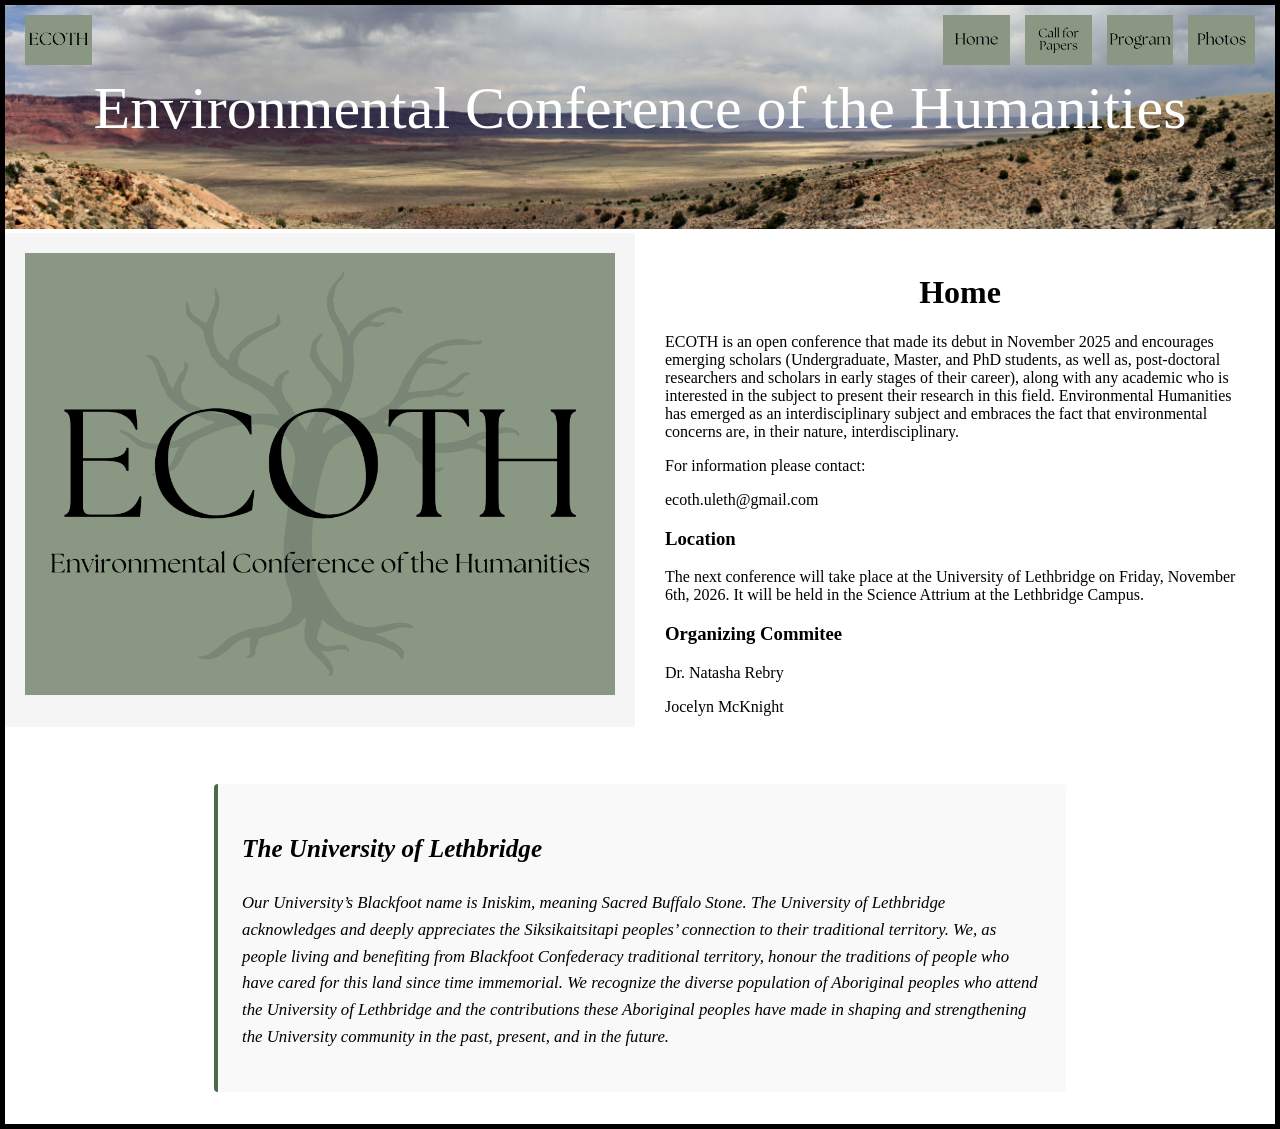
==== index.html @ f6455074 "Add ECOTH 2026 site, with About and Tips moved to the ECOTH hub Co-Authored-By: Claude Opus 5.5 <nor" ====
<!DOCTYPE html>
<html lang="en">
<head>
    <meta charset="UTF-8">
    <meta name="viewport" content="width=device-width, initial-scale=1.0">
    <title>Environmental Conference of the Humanities</title>
    <link rel="stylesheet" href="style_sheet.css">
    <link rel="icon" type="image/x-icon" href="img/tree.ico">
</head>
<body>

<header class="header">
  <!-- Header Image -->
  <div class="header-image-wrapper">
    <img src="img/head_short.png" alt="Header Image" class="header-image">
  </div>

  <!-- Navigation Bar -->
  <nav class="navbar">
    <a href="/" class="logo">
      <img src="img/ecoth_simple.png" alt="Logo">
    </a>

    <!-- MOBILE-ONLY HAMBURGER (CSS-only) -->
    <input type="checkbox" id="menu-toggle" class="menu-toggle">
    <label for="menu-toggle" class="hamburger-icon" aria-label="Toggle navigation" aria-controls="mobile-menu">☰</label>

    <!-- Use a DIV (not a nested <nav>) to avoid UA styles on desktop -->
    <div class="hamburger-menu" id="mobile-menu" aria-label="Mobile">
      <a href="/">ECOTH Hub</a>
      <a href="index.html">Home</a>
      <a href="papers.html">Papers</a>
      <a href="program.html">Program</a>
      <a href="photos.html">Photos</a>
    </div>

    <!-- Desktop image buttons -->
    <div class="nav-buttons">
      <a href="index.html"><img src="img/home.png" alt="Home Button"></a>
      <a href="papers.html"><img src="img/papers.png" alt="Papers Button"></a>
      <a href="program.html"><img src="img/program.png" alt="Program Button"></a>
      <a href="photos.html"><img src="img/photos.png" alt="Photos Button"></a>
    </div>
  </nav>

  <p class="header-text">Environmental Conference of the Humanities</p>
</header>


    <!-- Main Container for Left and Right Columns -->
    <div class="container">
        <!-- Left Column -->
        <div class="left">
            <img src="img/ecoth_logo.png" alt="Project Image">
            <p></p>
        </div>

        <!-- Right Column -->
        <div class="right">
            <!-- Project Information Section -->
            <div class="info">
                <h1>Home</h1>
<p>ECOTH is an open conference that made its debut in November 2025 and encourages emerging scholars (Undergraduate, Master, and PhD students, as well as, post-doctoral researchers and scholars in early stages of their career), along with any academic who is interested in the subject to present their research in this field. Environmental Humanities has emerged as an interdisciplinary subject and embraces the fact that environmental concerns are, in their nature, interdisciplinary.</p>

<p>For information please contact:</p>

<p><stronge>ecoth.uleth@gmail.com</stronge></p>
      
    <h3>Location</h3>
<p>The next conference will take place at the University of Lethbridge on Friday, November 6th, 2026. It will be held in the Science Attrium at the Lethbridge Campus.</p>

    <h3>Organizing Commitee</h3>          
<p>Dr. Natasha Rebry<br>
<p>Jocelyn McKnight</p> 

            </div>
            </div>  
        </div>

<div class="land-acknowledgement">
  <h2>The University of Lethbridge</h2>
  <p>
    Our University’s Blackfoot name is Iniskim, meaning Sacred Buffalo Stone. 
    The University of Lethbridge acknowledges and deeply appreciates the Siksikaitsitapi peoples’ connection 
    to their traditional territory. We, as people living and benefiting from Blackfoot Confederacy traditional territory, 
    honour the traditions of people who have cared for this land since time immemorial. We recognize the diverse 
    population of Aboriginal peoples who attend the University of Lethbridge and the contributions these Aboriginal 
    peoples have made in shaping and strengthening the University community in the past, present, and in the future.
  </p>
</div>

    
    </div>
</body>
</html>
---- style_sheet.css ----
/* =========================================
   GLOBAL STYLES
   ========================================= */
body {
  font-family: 'Times New Roman', serif;
  border: 5px solid black;
  margin: 0;
  padding: 0;
  box-sizing: border-box;
}

h1 {
  text-align: center;
}

/* ===== Layout container ===== */
.container {
  display: flex;
  flex-direction: row;
  gap: 10px;
  max-width: 100%;
  align-items: flex-start;
}

/* ===== Left Column ===== */
.left {
  flex: 1;
  max-width: 50%;
  display: flex;
  flex-direction: column;
  align-items: flex-start;
  justify-content: flex-start;
  background-color: #f5f5f5;
  padding: 20px 20px 0 20px;
  box-sizing: border-box;
  min-height: 400px;
}

.left img {
  width: 100%;
  height: auto;
  margin-top: 0;
}

/* ===== Right Column ===== */
.right {
  flex: 1;
  max-width: 50%;
  display: flex;
  flex-direction: column;
  align-items: flex-start;
  justify-content: flex-start;
  padding: 20px;
  box-sizing: border-box;
}

.right img {
  width: 100%;
  height: auto;
  margin-top: 0;
}

/* ===== Download Button ===== */
.download-button {
  display: inline-block;
  text-decoration: none;
  border: none;
  outline: none;
  cursor: pointer;
}

.download-button img {
  width: 15px;
  height: auto;
  transition: transform 0.2s ease-in-out;
}

.download-button img:hover {
  transform: scale(1.1);
}

.download-button img:active {
  transform: scale(0.95);
}

/* ===== Header ===== */
.header {
  position: relative;
  width: 100%;
  height: auto;
  text-align: center;
}

.header-image-wrapper {
  position: relative;
}

.header-image {
  width: 100%;
  height: auto;
}

/* ===== Navbar ===== */
.navbar {
  position: absolute;
  top: 0;
  left: 0;
  width: 100%;               /* ✅ always full width */
  box-sizing: border-box;    /* keep padding inside the 100% */
  display: flex;
  justify-content: space-between;
  align-items: center;
  padding: 10px 20px;
  z-index: 10;
}

.logo img {
  height: 50px;
  cursor: pointer;
}

/* ===== Desktop Navigation Buttons ===== */
.nav-buttons {
  display: flex;
  gap: 15px;
}

.nav-buttons a img {
  height: 50px;
  width: auto;
  cursor: pointer;
  transition: transform 0.2s ease-in-out, opacity 0.2s ease-in-out;
}

.nav-buttons a img:hover {
  transform: scale(1.1);
  opacity: 0.9;
}

.header-text {
  position: absolute;
  bottom: 20px;
  left: 50%;
  transform: translateX(-50%);
  color: white;
  padding: 10px 20px;
  border-radius: 5px;
  z-index: 2000;       /* keep above navbar */
  text-align: center;
  font-family: 'Times New Roman', serif;
  font-size: 60px;
  white-space: nowrap;
  pointer-events: none; /* so clicks pass through */
}

/* ===== Land Acknowledgement Block ===== */
.land-acknowledgement {
  max-width: 800px;
  margin: 2rem auto;
  padding: 1.5rem;
  line-height: 1.6;
  font-size: 1.05rem;
  font-style: italic;
  background-color: #f9f9f9;
  border-left: 4px solid #4a6b4a;
  border-radius: 4px;
}

/* =========================================
   RESPONSIVE LAYOUT ONLY (not nav)
   ========================================= */
@media (max-width: 768px) {
  .container {
    flex-direction: column-reverse; /* puts RIGHT column on TOP */
  }

  .left,
  .right {
    max-width: 100%;
    width: 100%;
    height: auto;
  }

  /* keep navbar positioned properly on phones */
  .navbar { padding: 10px 12px; }
}

/* =========================================
   HAMBURGER NAV SYSTEM (FINAL, WORKING)
   ========================================= */

/* Base: hide hamburger UI everywhere until mobile enables it */
.navbar .menu-toggle,
.navbar .hamburger-icon,
.navbar .hamburger-menu {
  display: none !important;
  visibility: hidden !important;
  pointer-events: none !important;
}

/* Desktop (>=769px): image buttons stay visible */
@media (min-width: 769px) {
  .navbar .nav-buttons { display: flex !important; }
}

/* Mobile (<=768px): show hamburger, hide image buttons */
@media (max-width: 768px) {

  /* hide desktop image buttons */
  .navbar .nav-buttons { display: none !important; }

  /* hide the checkbox itself */
  .navbar .menu-toggle {
    display: none !important;
    visibility: hidden !important;
  }

  /* show hamburger icon (right side) */
  .navbar .hamburger-icon {
    display: block !important;
    visibility: visible !important;
    pointer-events: auto !important;

    font-size: 32px;
    color: #fff;
    background: rgba(0,0,0,0.6);
    padding: 0.5rem 0.7rem;
    border-radius: 8px;
    position: absolute;
    top: 10px;
    right: 12px;
    z-index: 1001;
    line-height: 1;
    cursor: pointer;
  }

  /* dropdown menu (hidden until opened) */
  .navbar .hamburger-menu {
    display: none !important;
    visibility: visible !important;
    pointer-events: auto !important;

    position: absolute;
    top: 100%;
    left: 0;
    right: 0;
    width: 100%;
    background: rgba(0,0,0,0.75);
    backdrop-filter: blur(4px);
    padding: 12px;
    z-index: 1000;
    box-sizing: border-box;
  }

  /* reveal menu when checkbox is checked */
  .navbar .menu-toggle:checked + .hamburger-icon + .hamburger-menu {
    display: block !important;
  }

  .navbar .hamburger-menu a {
    display: block;
    color: #fff;
    text-decoration: none;
    padding: 0.7rem 1rem;
    margin-bottom: 0.6rem;
    border: 1px solid #fff;
    border-radius: 6px;
    background: #000;
    font-family: 'Times New Roman', serif;
    font-size: 1rem;
  }

  .navbar .hamburger-menu a:hover {
    background: #fff;
    color: #000;
  }

 .header { min-height: 260px; }

  .header .header-text {
    z-index: 2000;          /* stay above nav */
    top: 64px;              /* push it down below the hamburger */
    bottom: auto;           /* stop anchoring to the bottom */
    left: 50%;
    transform: translateX(-50%);
    font-size: clamp(22px, 6.5vw, 36px);
    line-height: 1.1;
    padding: 0 12px;
    white-space: normal;    /* allow wrapping */
    text-align: center;
  }
}

/* Mobile: stretch the header photo to the header height so the
   white title sits on the image instead of a blank white band */
@media (max-width: 768px) {
  .header-image {
    display: block;
    height: 260px;
    object-fit: cover;
  }
}
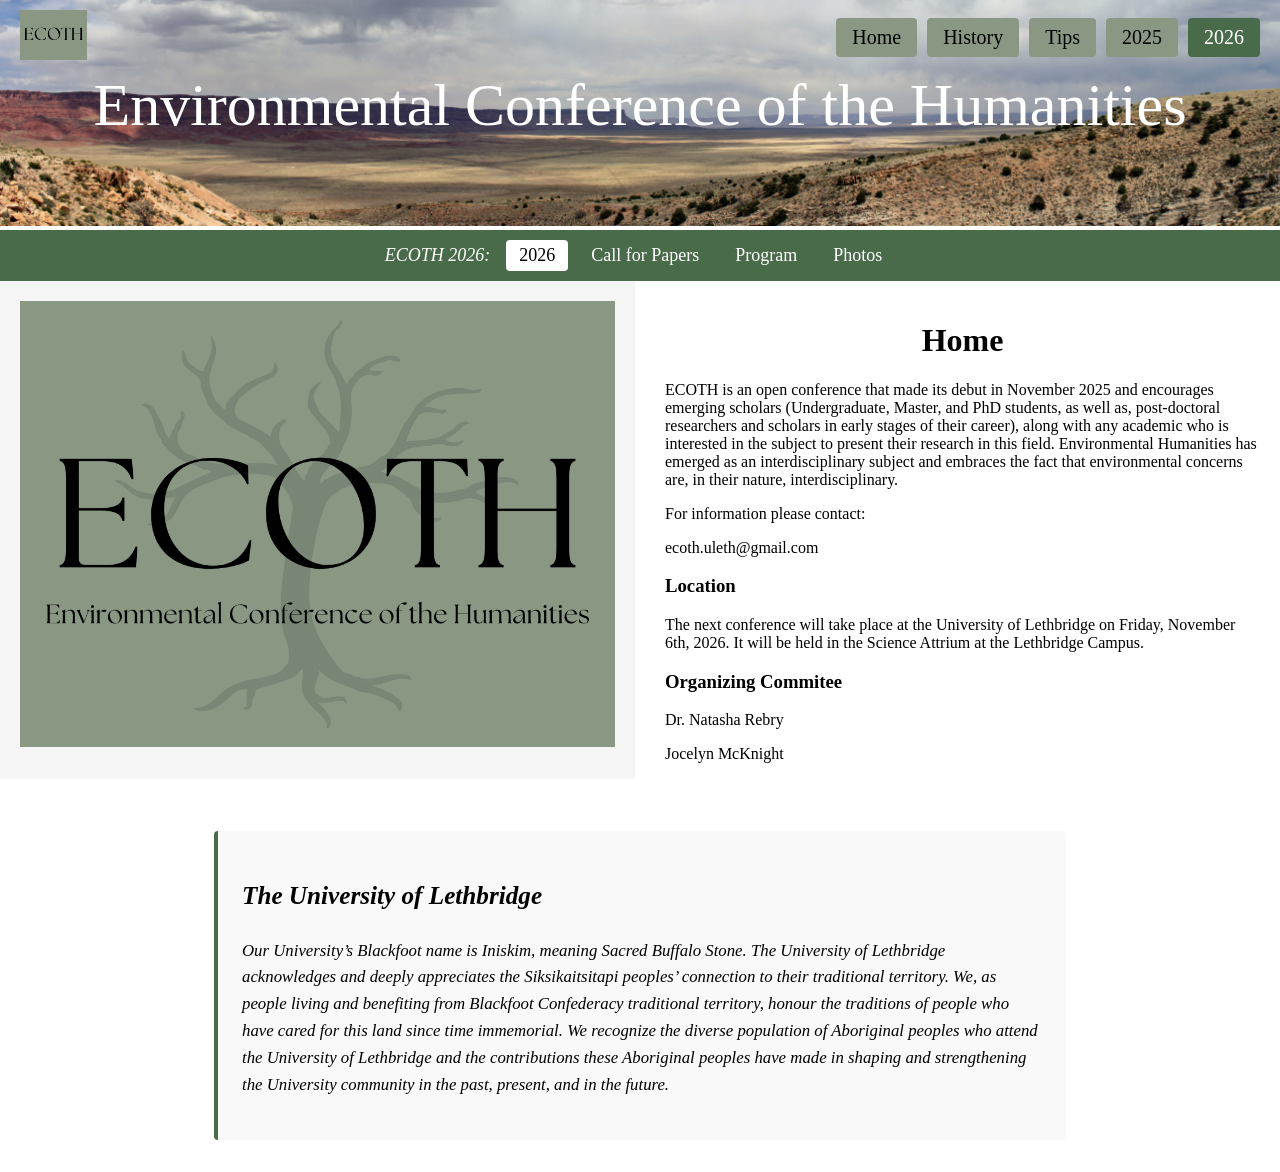
==== commit 94b7fef8: "Switch to text navigation with a year sub-menu, mark Program and Photos as coming soon Co-Authored-B" ====
--- a/index.html
+++ b/index.html
@@ -12,39 +12,48 @@
 <header class="header">
   <!-- Header Image -->
   <div class="header-image-wrapper">
-    <img src="img/head_short.png" alt="Header Image" class="header-image">
+    <img src="img/head_short.png" alt="" class="header-image">
   </div>
 
-  <!-- Navigation Bar -->
+  <!-- Navigation Bar (shared across the hub and every conference year) -->
   <nav class="navbar">
     <a href="/" class="logo">
-      <img src="img/ecoth_simple.png" alt="Logo">
+      <img src="img/ecoth_simple.png" alt="ECOTH Home">
     </a>
 
     <!-- MOBILE-ONLY HAMBURGER (CSS-only) -->
     <input type="checkbox" id="menu-toggle" class="menu-toggle">
     <label for="menu-toggle" class="hamburger-icon" aria-label="Toggle navigation" aria-controls="mobile-menu">☰</label>
 
-    <!-- Use a DIV (not a nested <nav>) to avoid UA styles on desktop -->
     <div class="hamburger-menu" id="mobile-menu" aria-label="Mobile">
-      <a href="/">ECOTH Hub</a>
-      <a href="index.html">Home</a>
-      <a href="papers.html">Papers</a>
-      <a href="program.html">Program</a>
-      <a href="photos.html">Photos</a>
+      <a href="/">Home</a>
+      <a href="/history.html">History</a>
+      <a href="/tips.html">Tips</a>
+      <a href="/ECOTH2025/">2025</a>
+      <a href="/ECOTH2026/" class="active" aria-current="page">2026</a>
     </div>
 
-    <!-- Desktop image buttons -->
+    <!-- Desktop text buttons -->
     <div class="nav-buttons">
-      <a href="index.html"><img src="img/home.png" alt="Home Button"></a>
-      <a href="papers.html"><img src="img/papers.png" alt="Papers Button"></a>
-      <a href="program.html"><img src="img/program.png" alt="Program Button"></a>
-      <a href="photos.html"><img src="img/photos.png" alt="Photos Button"></a>
+      <a href="/">Home</a>
+      <a href="/history.html">History</a>
+      <a href="/tips.html">Tips</a>
+      <a href="/ECOTH2025/">2025</a>
+      <a href="/ECOTH2026/" class="active" aria-current="page">2026</a>
     </div>
   </nav>
 
   <p class="header-text">Environmental Conference of the Humanities</p>
 </header>
+
+<!-- Conference-year sub-menu -->
+<nav class="subnav" aria-label="ECOTH 2026">
+  <span class="subnav-label">ECOTH 2026:</span>
+  <a href="index.html" class="active" aria-current="page">2026</a>
+  <a href="papers.html">Call for Papers</a>
+  <a href="program.html">Program</a>
+  <a href="photos.html">Photos</a>
+</nav>
 
 
     <!-- Main Container for Left and Right Columns -->
--- a/style_sheet.css
+++ b/style_sheet.css
@@ -3,7 +3,6 @@
    ========================================= */
 body {
   font-family: 'Times New Roman', serif;
-  border: 5px solid black;
   margin: 0;
   padding: 0;
   box-sizing: border-box;
@@ -300,3 +299,97 @@
     object-fit: cover;
   }
 }
+
+/* =========================================
+   TEXT NAVIGATION (shared by hub and years)
+   ========================================= */
+.nav-buttons {
+  align-items: center;
+  gap: 10px;
+}
+
+.nav-buttons a {
+  display: inline-block;
+  padding: 8px 16px;
+  background: #899783;
+  color: #000;
+  text-decoration: none;
+  font-family: 'Times New Roman', serif;
+  font-size: 20px;
+  border-radius: 4px;
+  transition: transform 0.2s ease-in-out, background 0.2s ease-in-out;
+}
+
+.nav-buttons a:hover {
+  transform: scale(1.06);
+  background: #a3b09d;
+}
+
+.nav-buttons a.active,
+.navbar .hamburger-menu a.active {
+  background: #4a6b4a;
+  color: #fff;
+}
+
+/* Conference-year sub-menu, directly under the header photo */
+.subnav {
+  display: flex;
+  flex-wrap: wrap;
+  align-items: center;
+  justify-content: center;
+  gap: 6px 10px;
+  padding: 10px 16px;
+  background: #4a6b4a;
+  font-family: 'Times New Roman', serif;
+}
+
+.subnav-label {
+  color: #fff;
+  font-size: 18px;
+  font-style: italic;
+  margin-right: 6px;
+}
+
+.subnav a {
+  color: #fff;
+  text-decoration: none;
+  font-size: 18px;
+  padding: 4px 12px;
+  border: 1px solid transparent;
+  border-radius: 4px;
+}
+
+.subnav a:hover {
+  border-color: #fff;
+}
+
+.subnav a.active {
+  background: #fff;
+  color: #000;
+}
+
+/* Single-column pages (hub home, coming-soon pages) */
+.single {
+  max-width: 900px;
+  margin: 0 auto;
+  padding: 20px 16px;
+  box-sizing: border-box;
+}
+
+.single h2 {
+  text-align: center;
+}
+
+.coming-soon {
+  text-align: center;
+  min-height: 300px;
+}
+
+.coming-soon-tag {
+  display: inline-block;
+  font-size: 1.6rem;
+  font-style: italic;
+  padding: 8px 24px;
+  border-left: 4px solid #4a6b4a;
+  background: #f5f5f5;
+}
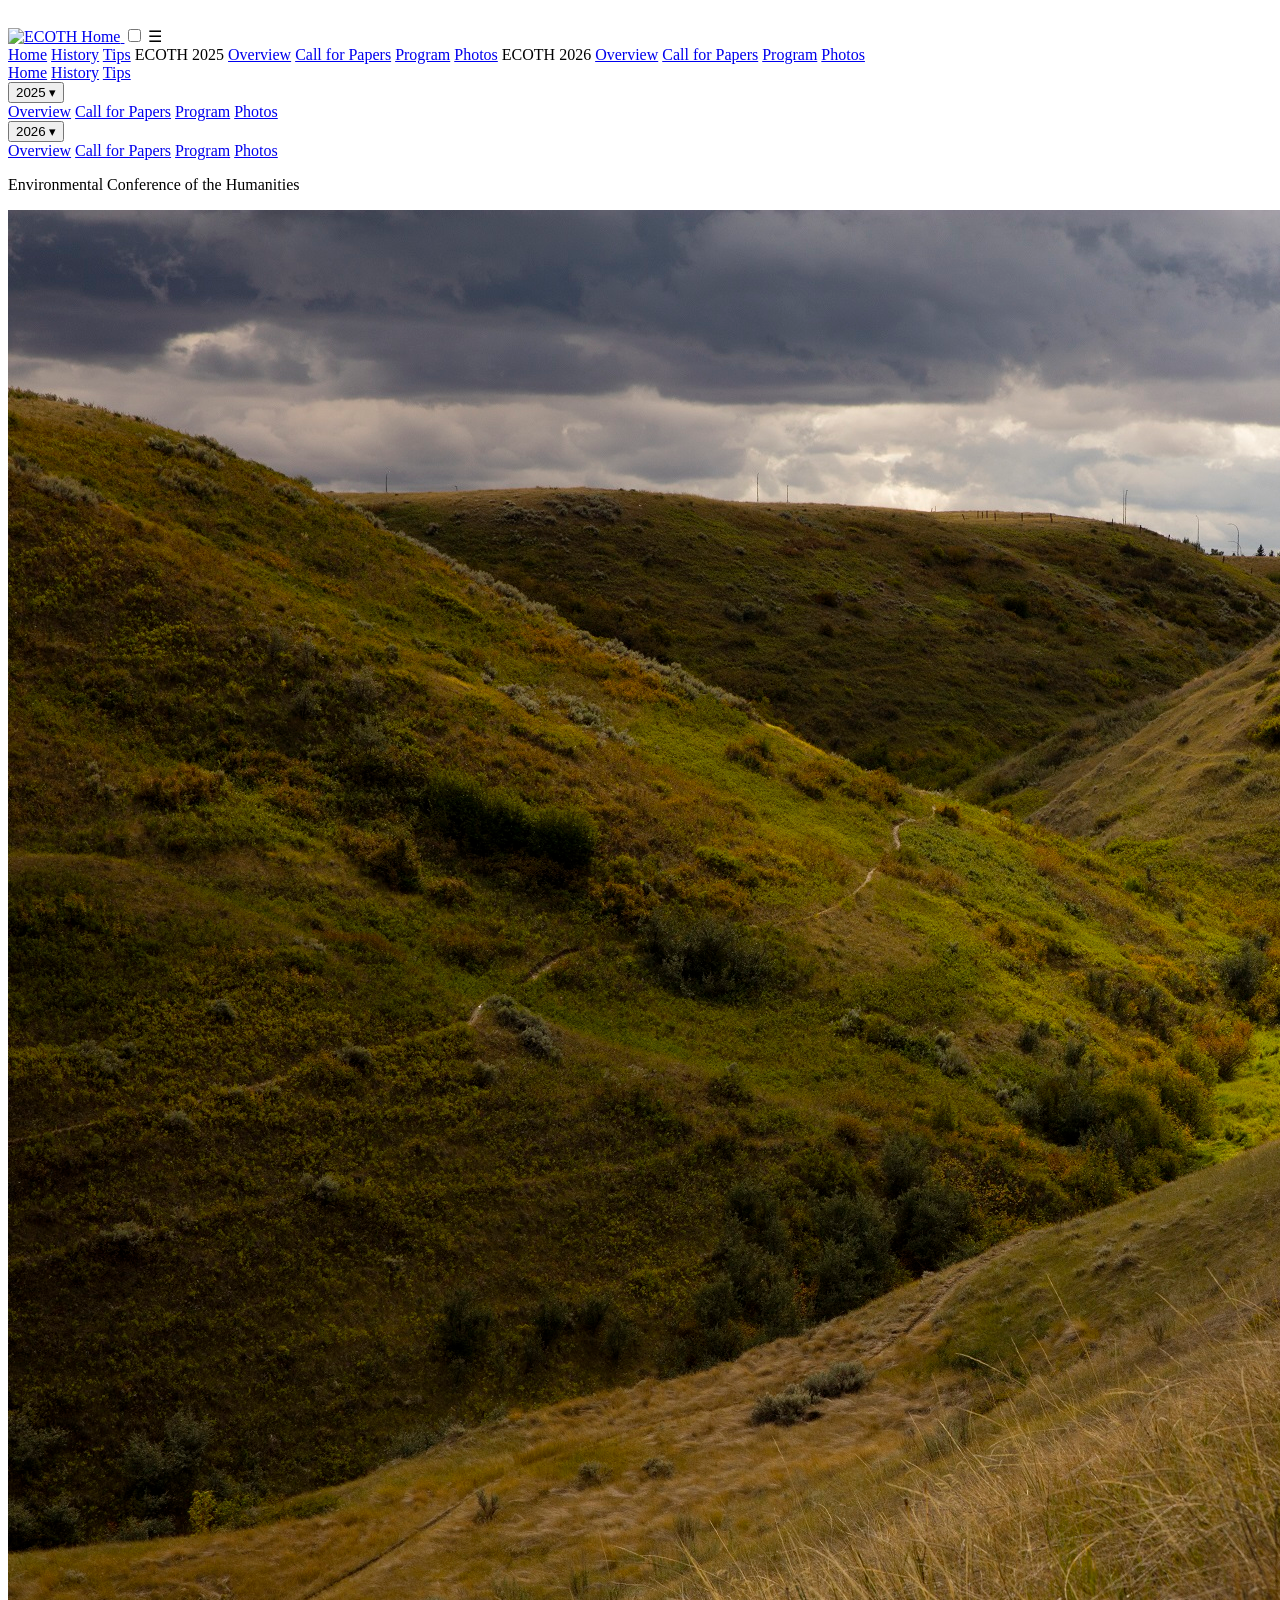
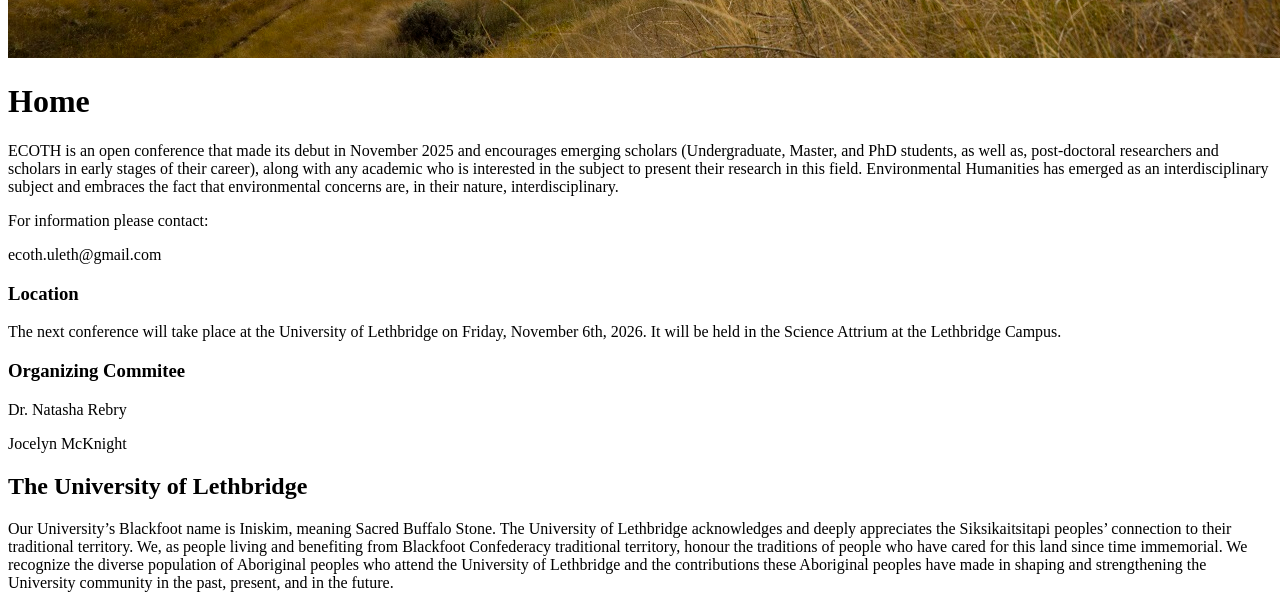
==== commit 3cc89d5b: "Use shared hub navigation and main.css, add coulees image, single-column Call for Papers, and remove" ====
--- a/index.html
+++ b/index.html
@@ -4,21 +4,21 @@
     <meta charset="UTF-8">
     <meta name="viewport" content="width=device-width, initial-scale=1.0">
     <title>Environmental Conference of the Humanities</title>
-    <link rel="stylesheet" href="style_sheet.css">
-    <link rel="icon" type="image/x-icon" href="img/tree.ico">
+    <link rel="stylesheet" href="/main.css">
+    <link rel="icon" type="image/x-icon" href="/img/tree.ico">
 </head>
 <body>
 
 <header class="header">
   <!-- Header Image -->
   <div class="header-image-wrapper">
-    <img src="img/head_short.png" alt="" class="header-image">
+    <img src="/img/head_short.png" alt="" class="header-image">
   </div>
 
   <!-- Navigation Bar (shared across the hub and every conference year) -->
   <nav class="navbar">
     <a href="/" class="logo">
-      <img src="img/ecoth_simple.png" alt="ECOTH Home">
+      <img src="/img/ecoth_simple.png" alt="ECOTH Home">
     </a>
 
     <!-- MOBILE-ONLY HAMBURGER (CSS-only) -->
@@ -29,38 +29,53 @@
       <a href="/">Home</a>
       <a href="/history.html">History</a>
       <a href="/tips.html">Tips</a>
-      <a href="/ECOTH2025/">2025</a>
-      <a href="/ECOTH2026/" class="active" aria-current="page">2026</a>
+      <span class="menu-heading">ECOTH 2025</span>
+      <a href="/ECOTH2025/index.html" class="sub">Overview</a>
+      <a href="/ECOTH2025/papers.html" class="sub">Call for Papers</a>
+      <a href="/ECOTH2025/program.html" class="sub">Program</a>
+      <a href="/ECOTH2025/photos.html" class="sub">Photos</a>
+      <span class="menu-heading">ECOTH 2026</span>
+      <a href="/ECOTH2026/index.html" class="sub active" aria-current="page">Overview</a>
+      <a href="/ECOTH2026/papers.html" class="sub">Call for Papers</a>
+      <a href="/ECOTH2026/program.html" class="sub">Program</a>
+      <a href="/ECOTH2026/photos.html" class="sub">Photos</a>
     </div>
 
-    <!-- Desktop text buttons -->
+    <!-- Desktop buttons; each year opens a dropdown of its pages -->
     <div class="nav-buttons">
       <a href="/">Home</a>
       <a href="/history.html">History</a>
       <a href="/tips.html">Tips</a>
-      <a href="/ECOTH2025/">2025</a>
-      <a href="/ECOTH2026/" class="active" aria-current="page">2026</a>
+      <div class="dropdown">
+        <button type="button" class="dropdown-toggle" aria-haspopup="true">2025 ▾</button>
+        <div class="dropdown-menu">
+          <a href="/ECOTH2025/index.html">Overview</a>
+          <a href="/ECOTH2025/papers.html">Call for Papers</a>
+          <a href="/ECOTH2025/program.html">Program</a>
+          <a href="/ECOTH2025/photos.html">Photos</a>
+        </div>
+      </div>
+      <div class="dropdown">
+        <button type="button" class="dropdown-toggle active" aria-haspopup="true">2026 ▾</button>
+        <div class="dropdown-menu">
+          <a href="/ECOTH2026/index.html" class="active" aria-current="page">Overview</a>
+          <a href="/ECOTH2026/papers.html">Call for Papers</a>
+          <a href="/ECOTH2026/program.html">Program</a>
+          <a href="/ECOTH2026/photos.html">Photos</a>
+        </div>
+      </div>
     </div>
   </nav>
 
   <p class="header-text">Environmental Conference of the Humanities</p>
 </header>
 
-<!-- Conference-year sub-menu -->
-<nav class="subnav" aria-label="ECOTH 2026">
-  <span class="subnav-label">ECOTH 2026:</span>
-  <a href="index.html" class="active" aria-current="page">2026</a>
-  <a href="papers.html">Call for Papers</a>
-  <a href="program.html">Program</a>
-  <a href="photos.html">Photos</a>
-</nav>
-
 
     <!-- Main Container for Left and Right Columns -->
     <div class="container">
         <!-- Left Column -->
         <div class="left">
-            <img src="img/ecoth_logo.png" alt="Project Image">
+            <img src="img/coulees.jpg" alt="Coulees near the University of Lethbridge">
             <p></p>
         </div>
 
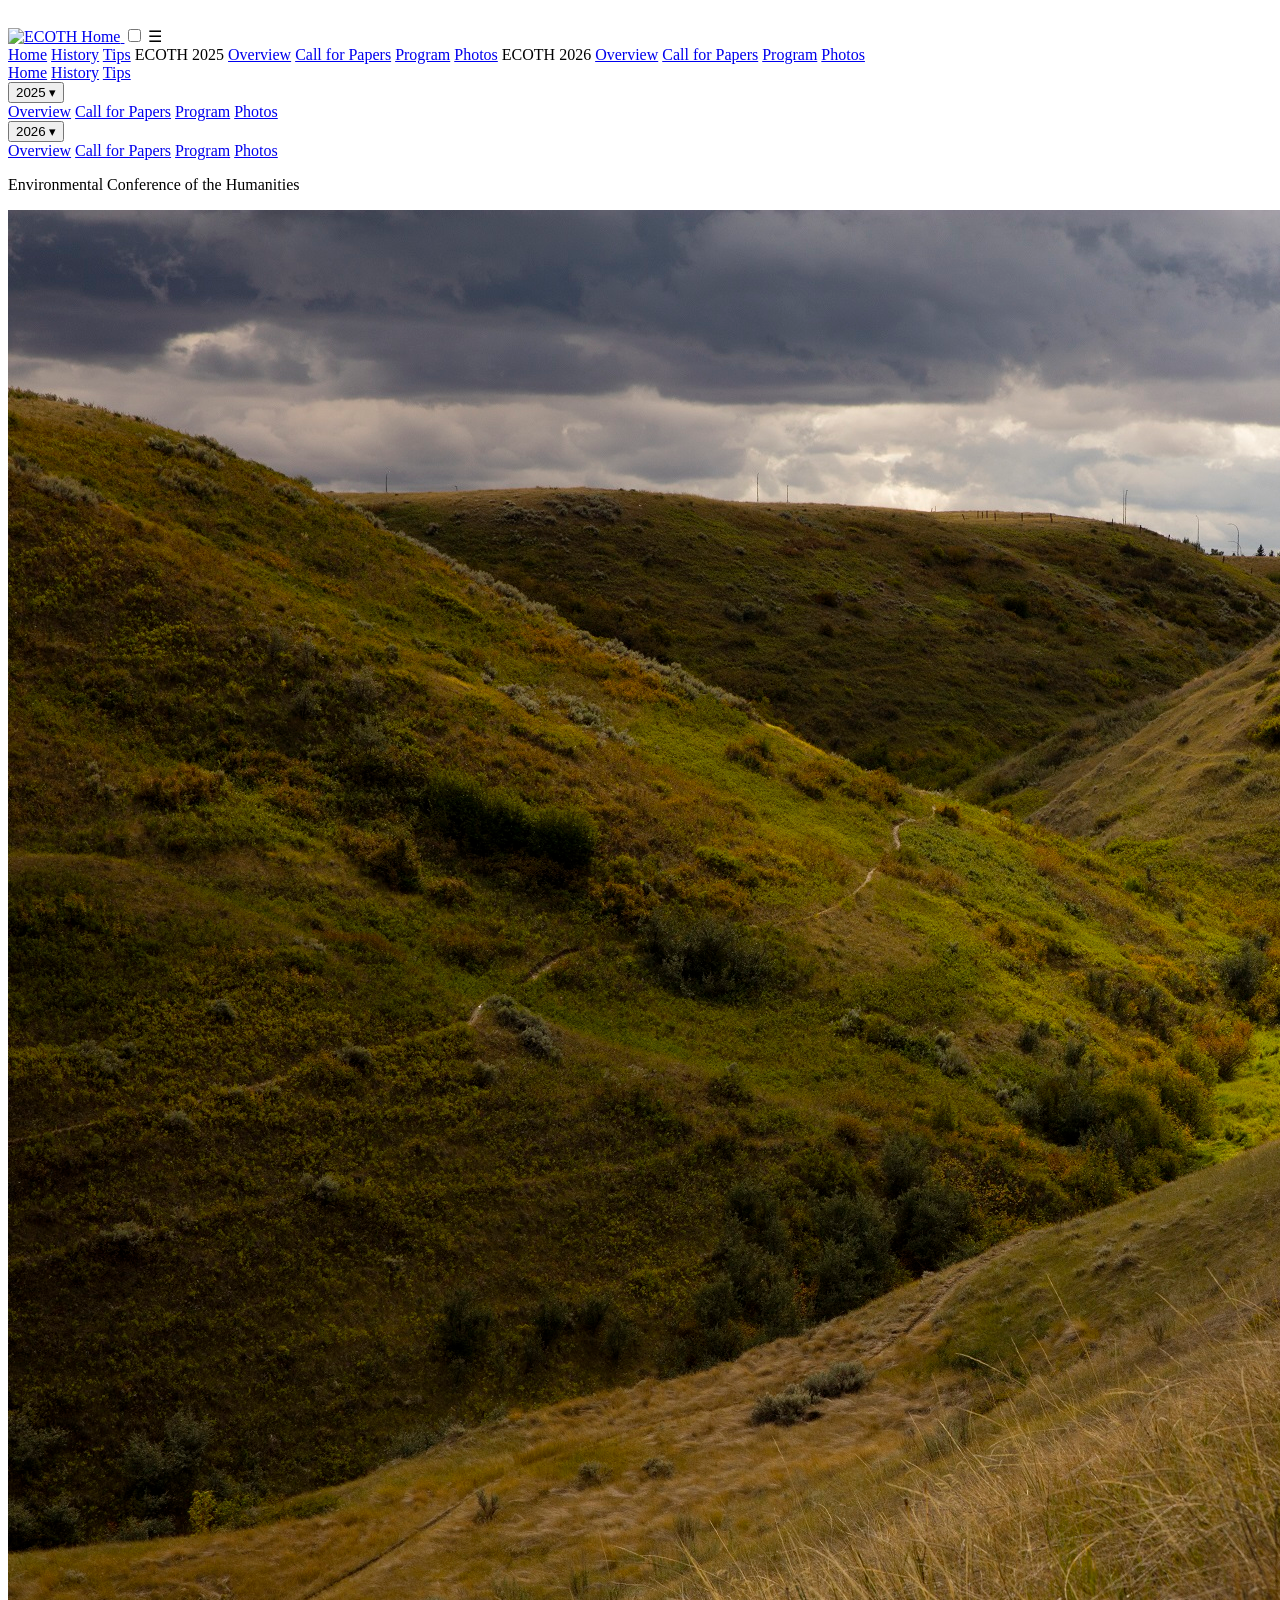
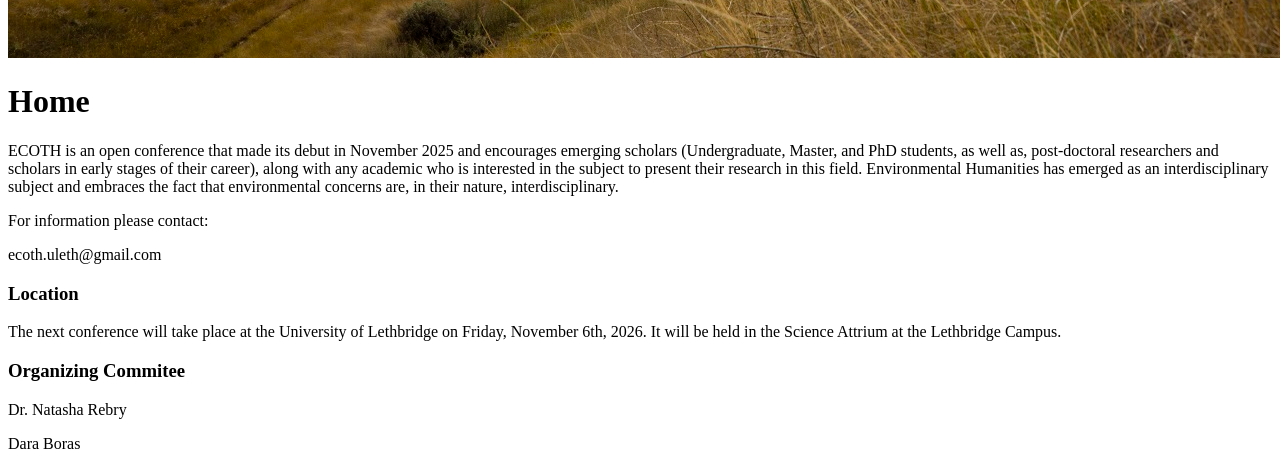
==== commit 3d305657: "Update organizing committee, split Call for Papers lists into two columns, bold key dates, and remov" ====
--- a/index.html
+++ b/index.html
@@ -94,25 +94,13 @@
 <p>The next conference will take place at the University of Lethbridge on Friday, November 6th, 2026. It will be held in the Science Attrium at the Lethbridge Campus.</p>
 
     <h3>Organizing Commitee</h3>          
-<p>Dr. Natasha Rebry<br>
-<p>Jocelyn McKnight</p> 
+<p>Dr. Natasha Rebry</p>
+<p>Dara Boras</p> 
 
             </div>
             </div>  
         </div>
 
-<div class="land-acknowledgement">
-  <h2>The University of Lethbridge</h2>
-  <p>
-    Our University’s Blackfoot name is Iniskim, meaning Sacred Buffalo Stone. 
-    The University of Lethbridge acknowledges and deeply appreciates the Siksikaitsitapi peoples’ connection 
-    to their traditional territory. We, as people living and benefiting from Blackfoot Confederacy traditional territory, 
-    honour the traditions of people who have cared for this land since time immemorial. We recognize the diverse 
-    population of Aboriginal peoples who attend the University of Lethbridge and the contributions these Aboriginal 
-    peoples have made in shaping and strengthening the University community in the past, present, and in the future.
-  </p>
-</div>
-
     
     </div>
 </body>
